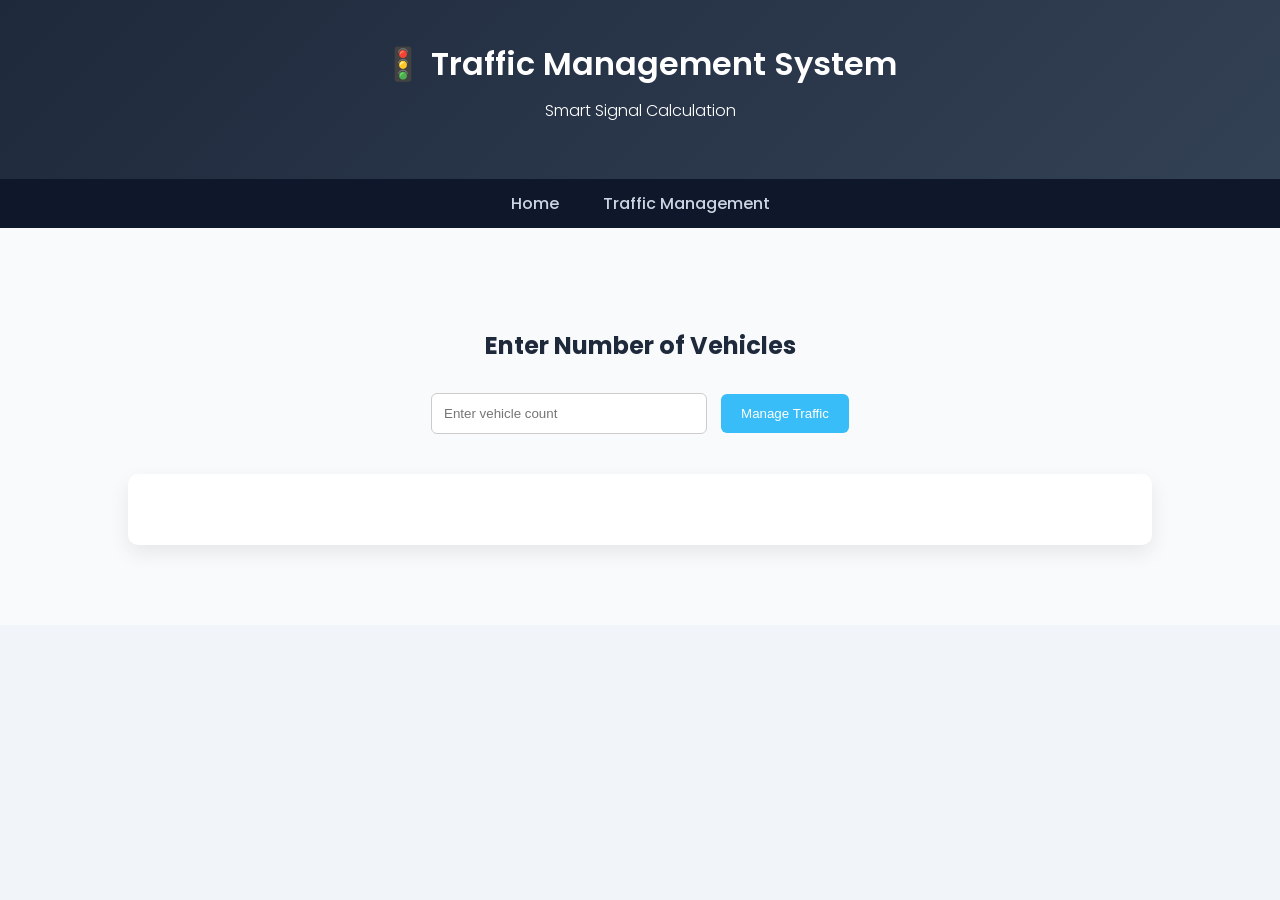
==== traffic.html @ 6cd63f10 "Initial commit" ====
<!DOCTYPE html>
<html lang="en">
<head>
    <meta charset="UTF-8">
    <title>Traffic Management</title>
    <link href="https://fonts.googleapis.com/css2?family=Poppins:wght@300;400;600&display=swap" rel="stylesheet">
    <link rel="stylesheet" href="style.css">
</head>
<body>

<header>
    <h1>🚦 Traffic Management System</h1>
    <p>Smart Signal Calculation</p>
</header>

<nav>
    <a href="index.html">Home</a>
    <a href="traffic.html">Traffic Management</a>
</nav>

<section class="management-section">

    <h2>Enter Number of Vehicles</h2>

    <input type="number" id="vehicleCount" placeholder="Enter vehicle count">
    <button onclick="manageTraffic()">Manage Traffic</button>

    <div class="result-box">
        <h3 id="signalResult"></h3>
        <h4 id="timeResult"></h4>
    </div>

</section>

<script src="script.js"></script>

</body>
</html>
---- style.css ----
body {
    margin: 0;
    font-family: 'Poppins', sans-serif;
    background-color: #f1f5f9;
    color: #1e293b;
}

/* Header */
header {
    background: linear-gradient(135deg, #1e293b, #334155);
    color: white;
    text-align: center;
    padding: 40px 20px;
}

header h1 {
    margin: 0;
    font-weight: 600;
}

header p {
    margin-top: 10px;
    font-weight: 300;
}

/* Navigation */
nav {
    background: #0f172a;
    text-align: center;
    padding: 12px;
}

nav a {
    color: #cbd5e1;
    text-decoration: none;
    margin: 20px;
    font-weight: 500;
    transition: 0.3s;
}

nav a:hover {
    color: #38bdf8;
}

/* Home Section */
.home-section {
    display: flex;
    justify-content: space-between;
    align-items: center;
    padding: 70px 10%;
    background: white;
}

.home-text {
    width: 50%;
}

.home-text h2 {
    font-size: 32px;
    margin-bottom: 20px;
}

.home-text p {
    line-height: 1.7;
    margin-bottom: 25px;
}

.primary-btn {
    padding: 12px 25px;
    background: #38bdf8;
    border: none;
    color: white;
    font-weight: 500;
    border-radius: 6px;
    cursor: pointer;
    transition: 0.3s;
}

.primary-btn:hover {
    background: #0ea5e9;
}

/* Image */
.home-image {
    width: 40%;
}

.home-image img {
    width: 100%;
    border-radius: 12px;
    box-shadow: 0 10px 25px rgba(0,0,0,0.1);
}

/* Traffic Rules */
#rules {
    padding: 60px 10%;
    background: #f8fafc;
    text-align: center;
}

#rules h2 {
    margin-bottom: 40px;
}

.rules-container {
    display: grid;
    grid-template-columns: repeat(auto-fit, minmax(220px, 1fr));
    gap: 20px;
}

.rule-card {
    background: white;
    padding: 20px;
    border-radius: 10px;
    box-shadow: 0 8px 18px rgba(0,0,0,0.05);
    transition: 0.3s;
    font-weight: 500;
}

.rule-card:hover {
    transform: translateY(-5px);
}

/* Footer */
footer {
    background: #0f172a;
    color: #cbd5e1;
    text-align: center;
    padding: 20px;
    font-size: 14px;
}
.management-section {
    padding: 80px 10%;
    text-align: center;
    background: #f8fafc;
}

.management-section h2 {
    margin-bottom: 30px;
}

.management-section input {
    padding: 12px;
    width: 250px;
    border-radius: 6px;
    border: 1px solid #ccc;
    margin-right: 10px;
}

.management-section button {
    padding: 12px 20px;
    background: #38bdf8;
    border: none;
    color: white;
    border-radius: 6px;
    cursor: pointer;
    transition: 0.3s;
}

.management-section button:hover {
    background: #0ea5e9;
}

.result-box {
    margin-top: 40px;
    padding: 25px;
    background: white;
    border-radius: 10px;
    box-shadow: 0 8px 20px rgba(0,0,0,0.08);
}
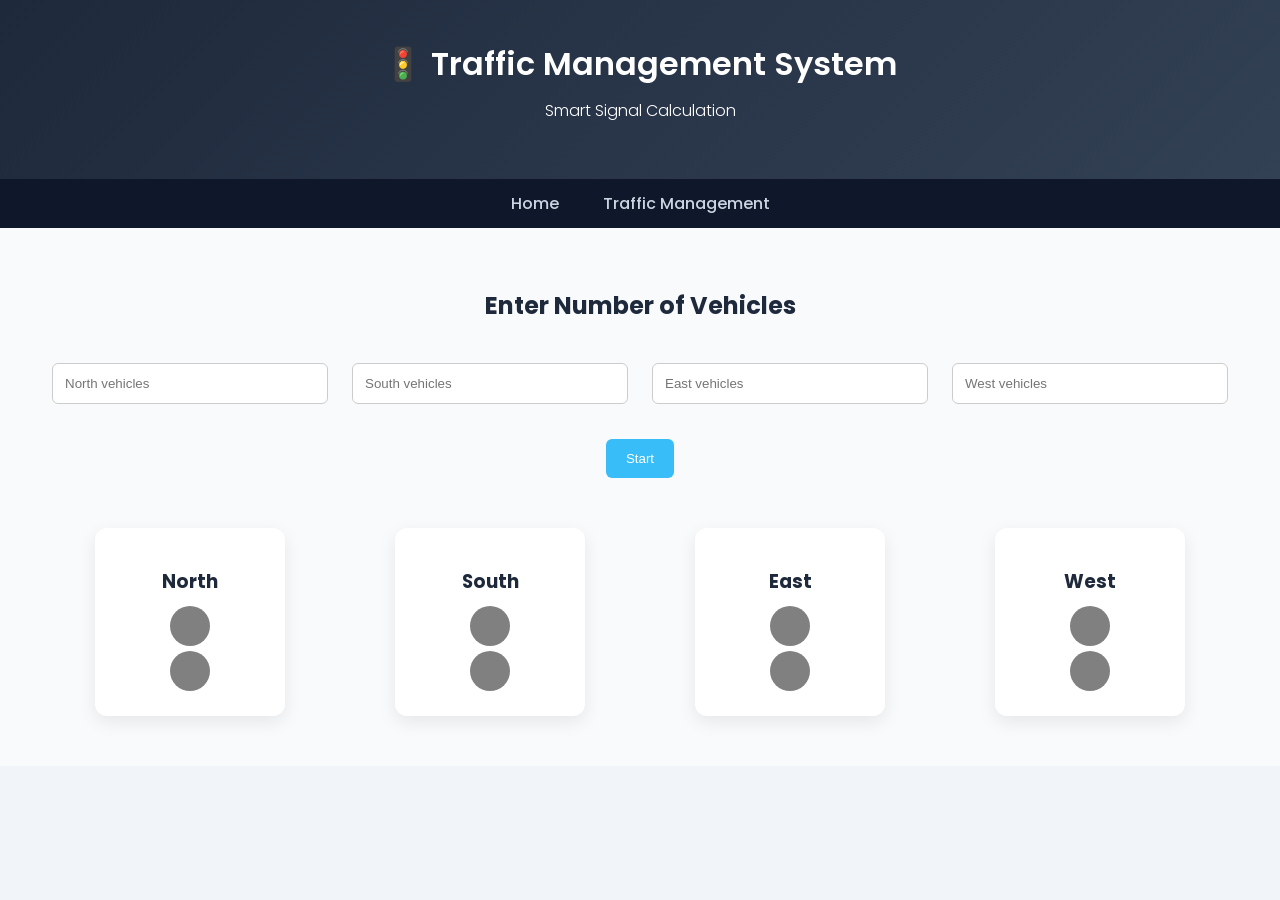
==== commit 35c100b4: "updated ui" ====
--- a/traffic.html
+++ b/traffic.html
@@ -3,9 +3,70 @@
 <head>
     <meta charset="UTF-8">
     <title>Traffic Management</title>
+
     <link href="https://fonts.googleapis.com/css2?family=Poppins:wght@300;400;600&display=swap" rel="stylesheet">
     <link rel="stylesheet" href="style.css">
+
+    <style>
+        body {
+            font-family: 'Poppins', sans-serif;
+        }
+
+        .management-section {
+            text-align: center;
+            padding: 40px;
+        }
+
+        input {
+            padding: 10px;
+            margin: 10px;
+            width: 200px;
+        }
+
+        button {
+            padding: 10px 20px;
+            background: #0ea5e9;
+            border: none;
+            color: white;
+            cursor: pointer;
+            border-radius: 5px;
+        }
+
+        /* 🚦 Traffic Signal UI */
+        .signals-container {
+            display: flex;
+            justify-content: space-around;
+            margin-top: 40px;
+        }
+
+        .signal-box {
+            text-align: center;
+        }
+
+        .light {
+            width: 40px;
+            height: 40px;
+            border-radius: 50%;
+            margin: 5px auto;
+            background: gray;
+        }
+
+        .red.active {
+            background: red;
+        }
+
+        .green.active {
+            background: green;
+        }
+
+        #result {
+            margin-top: 30px;
+            font-size: 18px;
+            font-weight: 600;
+        }
+    </style>
 </head>
+
 <body>
 
 <header>
@@ -22,12 +83,43 @@
 
     <h2>Enter Number of Vehicles</h2>
 
-    <input type="number" id="vehicleCount" placeholder="Enter vehicle count">
-    <button onclick="manageTraffic()">Manage Traffic</button>
+    <input type="number" id="north" placeholder="North vehicles">
+    <input type="number" id="south" placeholder="South vehicles">
+    <input type="number" id="east" placeholder="East vehicles">
+    <input type="number" id="west" placeholder="West vehicles">
 
-    <div class="result-box">
-        <h3 id="signalResult"></h3>
-        <h4 id="timeResult"></h4>
+    <br><br>
+    <button onclick="runTrafficSystem()">Start</button>
+
+    <div id="result"></div>
+
+    <!-- 🚦 SIGNAL DISPLAY -->
+    <div class="signals-container">
+
+        <div class="signal-box">
+            <h3>North</h3>
+            <div class="light red" id="north-red"></div>
+            <div class="light green" id="north-green"></div>
+        </div>
+
+        <div class="signal-box">
+            <h3>South</h3>
+            <div class="light red" id="south-red"></div>
+            <div class="light green" id="south-green"></div>
+        </div>
+
+        <div class="signal-box">
+            <h3>East</h3>
+            <div class="light red" id="east-red"></div>
+            <div class="light green" id="east-green"></div>
+        </div>
+
+        <div class="signal-box">
+            <h3>West</h3>
+            <div class="light red" id="west-red"></div>
+            <div class="light green" id="west-green"></div>
+        </div>
+
     </div>
 
 </section>
--- a/style.css
+++ b/style.css
@@ -167,4 +167,81 @@
     background: white;
     border-radius: 10px;
     box-shadow: 0 8px 20px rgba(0,0,0,0.08);
+}
+/* 🚦 TRAFFIC SIGNAL UI */
+
+.signals-container {
+    display: flex;
+    justify-content: space-around;
+    margin-top: 50px;
+    flex-wrap: wrap;
+}
+
+.signal-box {
+    background: white;
+    padding: 20px;
+    border-radius: 12px;
+    width: 150px;
+    box-shadow: 0 6px 18px rgba(0,0,0,0.08);
+    margin: 10px;
+    transition: 0.3s;
+}
+
+.signal-box:hover {
+    transform: translateY(-5px);
+}
+
+.signal-box h3 {
+    margin-bottom: 10px;
+}
+
+/* Lights */
+.light {
+    width: 45px;
+    height: 45px;
+    border-radius: 50%;
+    margin: 8px auto;
+    background: #cbd5e1;
+    transition: 0.3s;
+}
+
+/* Active states */
+.red.active {
+    background: #ef4444;
+    box-shadow: 0 0 15px #ef4444;
+}
+
+.green.active {
+    background: #22c55e;
+    box-shadow: 0 0 15px #22c55e;
+}
+
+/* Result text */
+#result {
+    margin-top: 30px;
+    font-size: 20px;
+    font-weight: 600;
+    color: #1e293b;
+}
+
+/* Improve input layout */
+.management-section input {
+    margin: 10px;
+}
+
+/* Responsive (mobile friendly) */
+@media (max-width: 768px) {
+    .home-section {
+        flex-direction: column;
+        text-align: center;
+    }
+
+    .home-text, .home-image {
+        width: 100%;
+    }
+
+    .signals-container {
+        flex-direction: column;
+        align-items: center;
+    }
 }
